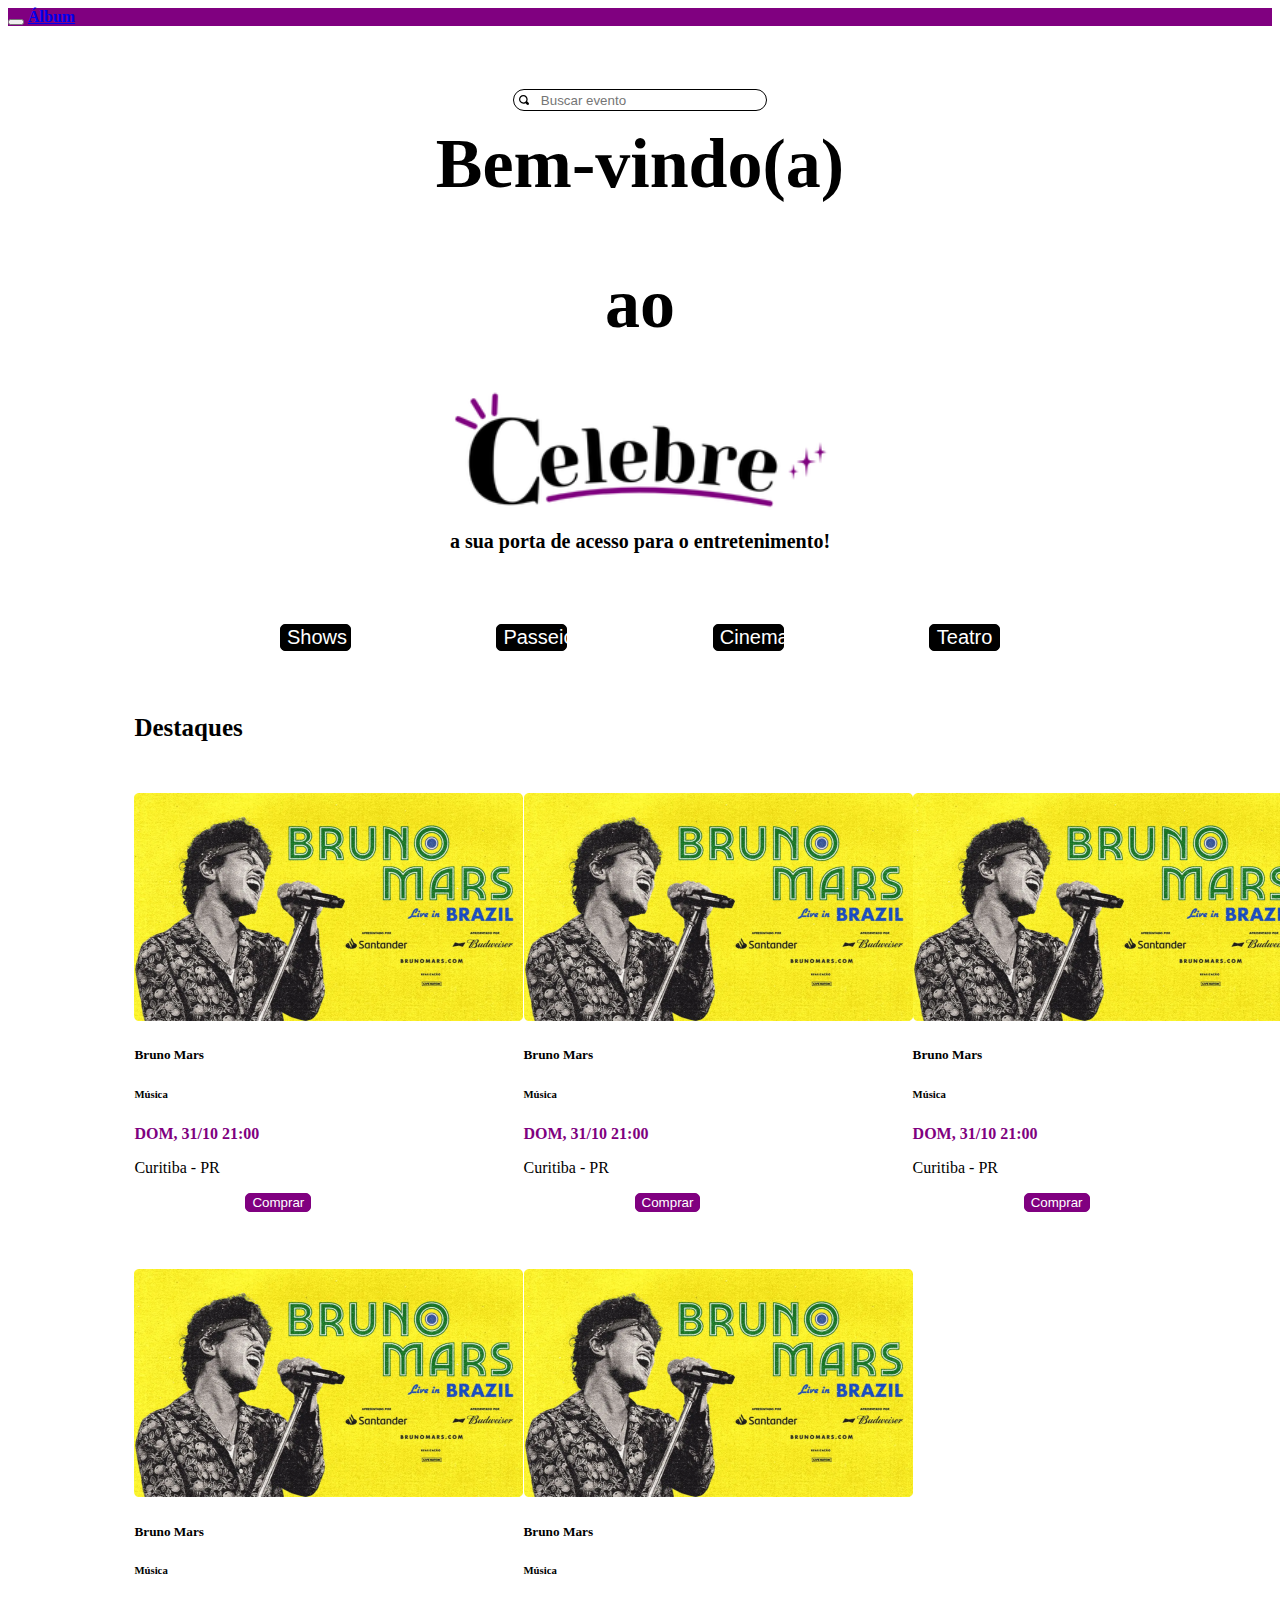
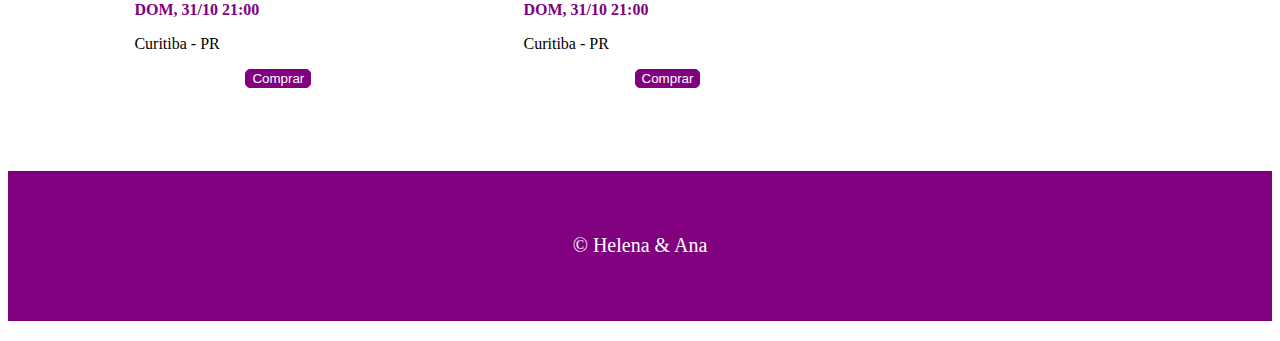
==== index.html @ 24f3611d "Começando direito" ====
<!DOCTYPE html>
<html>

<head>
    <meta charset="utf-8">
    <link rel="stylesheet" href="css/style.css">
    <link rel="stylesheet" href="https://stackpath.bootstrapcdn.com/bootstrap/4.1.3/css/bootstrap.min.css" integrity="sha384-MCw98/SFnGE8fJT3GXwEOngsV7Zt27NXFoaoApmYm81iuXoPkFOJwJ8ERdknLPMO" crossorigin="anonymous">

    <!-- Fontes -->
    <link rel="preconnect" href="https://fonts.googleapis.com">
    <link rel="preconnect" href="https://fonts.gstatic.com" crossorigin>
    <link href="https://fonts.googleapis.com/css2?family=DM+Serif+Text:ital@0;1&display=swap" rel="stylesheet">

    <title>Celebre</title>
</head>

<body>
    <header>

        <div class="navbar navbar-light shadow-sm">
          <div class="container d-flex justify-content-between">
            <button class="navbar-toggler collapsed" type="button" data-toggle="collapse" data-target="#navbarHeader" aria-controls="navbarHeader" aria-expanded="false" aria-label="Toggle navigation">
            <span class="navbar-toggler-icon"></span>
            </button>
            <a href="#" class="navbar-brand d-flex align-items-center">
              <strong>Álbum</strong>
            </a>
          </div>
        </div>
    </header>

    <main>
        <div class="inicio">
            <div class="buscar">
                <img id="lupa" src="imagens/lupa.svg" alt="Pesquisar">
                <input id="pesquisa" type="text" placeholder="Buscar evento">
            </div>

            <h1>Bem-vindo(a)</h1>
            <h1>ao</h1>

            <img id="logo-inicio" src="imagens/logo-slogan.svg" alt="Celebre: sua porta de acesso para o entretenimento!">

            <p id="subtitulo">a sua porta de acesso para o entretenimento!</p>
        </div>

        <!-- opções -->
        <div class="options">
            <button>Shows</button>
            <button>Passeios</button>
            <button>Cinemas</button>
            <button>Teatro</button>
        </div>

        <div class="destaques">
            <p id="titulo-destaques">Destaques</p>

            <!-- cards -->
            <div class="card-elementos">
                <div class="card" style="width: 18rem;">
                    <img class="card-img-top" src="imagens/bruninho.png" alt="Imagem de capa do card">
                    <div class="card-body">
                        <h5 class="card-title">Bruno Mars</h5>
                        <h6 class="card-subtitle mb-2 text-muted">Música</h6>
                        <p class="card-text data">DOM, 31/10    21:00</p>
                        <p class="card-text">Curitiba - PR</p>
                        <div class="button-compra">
                            <button>Comprar</button>
                        </div>
                    </div>
                </div>
    
                <div class="card" style="width: 18rem;">
                    <img class="card-img-top" src="imagens/bruninho.png" alt="Imagem de capa do card">
                    <div class="card-body">
                        <h5 class="card-title">Bruno Mars</h5>
                        <h6 class="card-subtitle mb-2 text-muted">Música</h6>
                        <p class="card-text data">DOM, 31/10    21:00</p>
                        <p class="card-text">Curitiba - PR</p>
                        <div class="button-compra">
                            <button>Comprar</button>
                        </div>
                    </div>
                </div>
    
                <div class="card" style="width: 18rem;">
                    <img class="card-img-top" src="imagens/bruninho.png" alt="Imagem de capa do card">
                    <div class="card-body">
                        <h5 class="card-title">Bruno Mars</h5>
                        <h6 class="card-subtitle mb-2 text-muted">Música</h6>
                        <p class="card-text data">DOM, 31/10    21:00</p>
                        <p class="card-text">Curitiba - PR</p>
                        <div class="button-compra">
                            <button>Comprar</button>
                        </div>
                    </div>
                </div>
    
                <div class="card" style="width: 18rem;">
                    <img class="card-img-top" src="imagens/bruninho.png" alt="Imagem de capa do card">
                    <div class="card-body">
                        <h5 class="card-title">Bruno Mars</h5>
                        <h6 class="card-subtitle mb-2 text-muted">Música</h6>
                        <p class="card-text data">DOM, 31/10    21:00</p>
                        <p class="card-text">Curitiba - PR</p>
                        <div class="button-compra">
                            <button>Comprar</button>
                        </div>
                    </div>
                </div>
    
                <div class="card" style="width: 18rem;">
                    <img class="card-img-top" src="imagens/bruninho.png" alt="Imagem de capa do card">
                    <div class="card-body">
                        <h5 class="card-title">Bruno Mars</h5>
                        <h6 class="card-subtitle mb-2 text-muted">Música</h6>
                        <p class="card-text data">DOM, 31/10    21:00</p>
                        <p class="card-text">Curitiba - PR</p>
                        <div class="button-compra">
                            <button>Comprar</button>
                        </div>
                    </div>
                </div>
    
                <div class="card" style="width: 18rem;">
                    <img class="card-img-top" src="imagens/bruninho.png" alt="Imagem de capa do card">
                    <div class="card-body">
                        <h5 class="card-title">Bruno Mars</h5>
                        <h6 class="card-subtitle mb-2 text-muted">Música</h6>
                        <p class="card-text data">DOM, 31/10    21:00</p>
                        <p class="card-text">Curitiba - PR</p>
                        <div class="button-compra">
                            <button>Comprar</button>
                        </div>
                    </div>
                </div>
            </div>
        </div>
    </main>

    <footer>
        <p>© Helena & Ana</p>
    </footer>

<script src="https://code.jquery.com/jquery-3.3.1.slim.min.js" integrity="sha384-q8i/X+965DzO0rT7abK41JStQIAqVgRVzpbzo5smXKp4YfRvH+8abtTE1Pi6jizo" crossorigin="anonymous"></script>
<script src="https://cdnjs.cloudflare.com/ajax/libs/popper.js/1.14.3/umd/popper.min.js" integrity="sha384-ZMP7rVo3mIykV+2+9J3UJ46jBk0WLaUAdn689aCwoqbBJiSnjAK/l8WvCWPIPm49" crossorigin="anonymous"></script>
<script src="https://stackpath.bootstrapcdn.com/bootstrap/4.1.3/js/bootstrap.min.js" integrity="sha384-ChfqqxuZUCnJSK3+MXmPNIyE6ZbWh2IMqE241rYiqJxyMiZ6OW/JmZQ5stwEULTy" crossorigin="anonymous"></script>
</body>

</html>
---- css/style.css ----
#pesquisa {
    border: none;
    width: 85%;
    margin-left: 2%;
}

#pesquisa:focus {
    border: none;
    outline: none;
}

#lupa {
    width: 4%;
    margin: 2%;
}

.buscar {
    width: 20%;
    border: 1px solid black;
    border-radius: 20px;
    display: flex;
    align-items: center;
}

.inicio {
    margin-top: 5%;
    display: flex;
    flex-direction: column;
    align-items: center;
}

.inicio h1 {
    font-family: "Abril Fatface", serif;
    font-weight: 900;
    font-style: normal;
    font-size: 70px;
    margin-top: 1%;
}

#logo-inicio {
    width: 30%;
}

#subtitulo {
    font-size: 20px;
    margin-top: 1%;
    font-weight: 900;
}

.options {
    display: flex;
    justify-content: space-evenly;
    margin: 4% 10% 2% 10%;
}

.options button {
    font-weight: 500;
    background-color: black;
    color: white;
    font-size: 20px;
    width: 7%;
    border: none;
    border-radius: 5px;
    border: 1px solid black;
}

.options button:hover {
    font-weight: 300;
    background-color: white;
    color: black;
    border: 1px solid black;
}

#titulo-destaques {
    margin-top: 5%;
    margin-left: 10%;
    font-weight: 900;
    font-size: 25px;
}

.data {
    color: purple;
    font-weight: 700;
}

.button-compra {
    display: flex;
    justify-content: center;
}

.button-compra button {
    background-color: #800080;
    border: 1px solid #800080;
    color: white;
    border-radius: 5px;
    font-weight: 500;
}

.button-compra button:hover {
    background-color: white;
    color: #800080;
    font-weight: 200;
}

.card-elementos {
    margin: 4% 10% 2% 10%;
    display: grid;
    column-gap: 10%;
    grid-template-columns: auto auto auto auto;
}
.card {
    margin-bottom: 20%;
}

footer {
    background-color: purple;
    color: white;
}

footer p {
    padding: 5%;
    font-size: 20px;
    display: flex;
    justify-content: center;
}

.navbar {
    background-color: #800080;
    color: white;
}
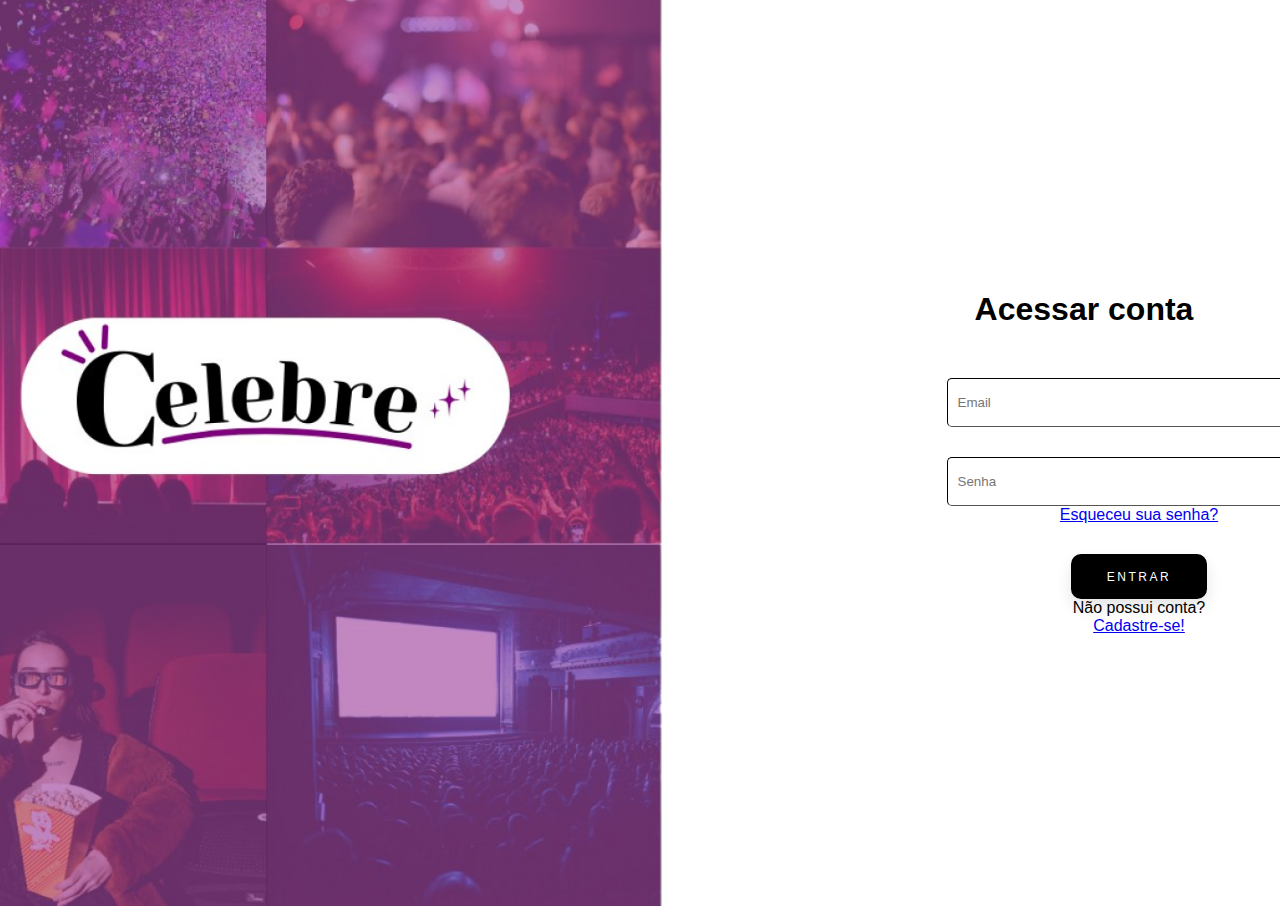
==== commit c650d447: "Tem que inserir e criar os eventos" ====
--- a/index.html
+++ b/index.html
@@ -1,150 +1,31 @@
 <!DOCTYPE html>
 <html>
-
-<head>
-    <meta charset="utf-8">
-    <link rel="stylesheet" href="css/style.css">
-    <link rel="stylesheet" href="https://stackpath.bootstrapcdn.com/bootstrap/4.1.3/css/bootstrap.min.css" integrity="sha384-MCw98/SFnGE8fJT3GXwEOngsV7Zt27NXFoaoApmYm81iuXoPkFOJwJ8ERdknLPMO" crossorigin="anonymous">
-
-    <!-- Fontes -->
-    <link rel="preconnect" href="https://fonts.googleapis.com">
-    <link rel="preconnect" href="https://fonts.gstatic.com" crossorigin>
-    <link href="https://fonts.googleapis.com/css2?family=DM+Serif+Text:ital@0;1&display=swap" rel="stylesheet">
-
-    <title>Celebre</title>
-</head>
-
-<body>
-    <header>
-
-        <div class="navbar navbar-light shadow-sm">
-          <div class="container d-flex justify-content-between">
-            <button class="navbar-toggler collapsed" type="button" data-toggle="collapse" data-target="#navbarHeader" aria-controls="navbarHeader" aria-expanded="false" aria-label="Toggle navigation">
-            <span class="navbar-toggler-icon"></span>
-            </button>
-            <a href="#" class="navbar-brand d-flex align-items-center">
-              <strong>Álbum</strong>
-            </a>
-          </div>
-        </div>
-    </header>
-
-    <main>
-        <div class="inicio">
-            <div class="buscar">
-                <img id="lupa" src="imagens/lupa.svg" alt="Pesquisar">
-                <input id="pesquisa" type="text" placeholder="Buscar evento">
+    <head>
+        <title>Acessar conta</title>
+        <link rel="stylesheet" href="css/login.css">
+    </head>
+    <body>
+        <div class="container">
+            <div class="leftContent">
+                <img src="imagens/celebre1.png">
             </div>
-
-            <h1>Bem-vindo(a)</h1>
-            <h1>ao</h1>
-
-            <img id="logo-inicio" src="imagens/logo-slogan.svg" alt="Celebre: sua porta de acesso para o entretenimento!">
-
-            <p id="subtitulo">a sua porta de acesso para o entretenimento!</p>
-        </div>
-
-        <!-- opções -->
-        <div class="options">
-            <button>Shows</button>
-            <button>Passeios</button>
-            <button>Cinemas</button>
-            <button>Teatro</button>
-        </div>
-
-        <div class="destaques">
-            <p id="titulo-destaques">Destaques</p>
-
-            <!-- cards -->
-            <div class="card-elementos">
-                <div class="card" style="width: 18rem;">
-                    <img class="card-img-top" src="imagens/bruninho.png" alt="Imagem de capa do card">
-                    <div class="card-body">
-                        <h5 class="card-title">Bruno Mars</h5>
-                        <h6 class="card-subtitle mb-2 text-muted">Música</h6>
-                        <p class="card-text data">DOM, 31/10    21:00</p>
-                        <p class="card-text">Curitiba - PR</p>
-                        <div class="button-compra">
-                            <button>Comprar</button>
-                        </div>
+            <div class="rightContent">
+                <form action>
+                    <div class="headerForm">
+                        <h1>Acessar conta</h1>
                     </div>
-                </div>
-    
-                <div class="card" style="width: 18rem;">
-                    <img class="card-img-top" src="imagens/bruninho.png" alt="Imagem de capa do card">
-                    <div class="card-body">
-                        <h5 class="card-title">Bruno Mars</h5>
-                        <h6 class="card-subtitle mb-2 text-muted">Música</h6>
-                        <p class="card-text data">DOM, 31/10    21:00</p>
-                        <p class="card-text">Curitiba - PR</p>
-                        <div class="button-compra">
-                            <button>Comprar</button>
-                        </div>
+                    <div class="bodyForm">
+                        <input type="email" placeholder="Email" class="svgSenha">
+                        <input type="senha" placeholder="Senha">
                     </div>
-                </div>
-    
-                <div class="card" style="width: 18rem;">
-                    <img class="card-img-top" src="imagens/bruninho.png" alt="Imagem de capa do card">
-                    <div class="card-body">
-                        <h5 class="card-title">Bruno Mars</h5>
-                        <h6 class="card-subtitle mb-2 text-muted">Música</h6>
-                        <p class="card-text data">DOM, 31/10    21:00</p>
-                        <p class="card-text">Curitiba - PR</p>
-                        <div class="button-compra">
-                            <button>Comprar</button>
-                        </div>
-                    </div>
-                </div>
-    
-                <div class="card" style="width: 18rem;">
-                    <img class="card-img-top" src="imagens/bruninho.png" alt="Imagem de capa do card">
-                    <div class="card-body">
-                        <h5 class="card-title">Bruno Mars</h5>
-                        <h6 class="card-subtitle mb-2 text-muted">Música</h6>
-                        <p class="card-text data">DOM, 31/10    21:00</p>
-                        <p class="card-text">Curitiba - PR</p>
-                        <div class="button-compra">
-                            <button>Comprar</button>
-                        </div>
-                    </div>
-                </div>
-    
-                <div class="card" style="width: 18rem;">
-                    <img class="card-img-top" src="imagens/bruninho.png" alt="Imagem de capa do card">
-                    <div class="card-body">
-                        <h5 class="card-title">Bruno Mars</h5>
-                        <h6 class="card-subtitle mb-2 text-muted">Música</h6>
-                        <p class="card-text data">DOM, 31/10    21:00</p>
-                        <p class="card-text">Curitiba - PR</p>
-                        <div class="button-compra">
-                            <button>Comprar</button>
-                        </div>
-                    </div>
-                </div>
-    
-                <div class="card" style="width: 18rem;">
-                    <img class="card-img-top" src="imagens/bruninho.png" alt="Imagem de capa do card">
-                    <div class="card-body">
-                        <h5 class="card-title">Bruno Mars</h5>
-                        <h6 class="card-subtitle mb-2 text-muted">Música</h6>
-                        <p class="card-text data">DOM, 31/10    21:00</p>
-                        <p class="card-text">Curitiba - PR</p>
-                        <div class="button-compra">
-                            <button>Comprar</button>
-                        </div>
-                    </div>
-                </div>
+                    <form class="footerForm" action="admin/index.html" method="post">
+                        <a href="esqueceuSenha.html">Esqueceu sua senha?</a>
+                        <button class="botaoEntrar" type="submit">Entrar</button>
+                        <p>Não possui conta?</p>
+                        <a href="cadastro.html">Cadastre-se!</a>
+                    </form>
+                </form>
             </div>
         </div>
-    </main>
-
-    <footer>
-        <p>© Helena & Ana</p>
-    </footer>
-
-<script src="https://code.jquery.com/jquery-3.3.1.slim.min.js" integrity="sha384-q8i/X+965DzO0rT7abK41JStQIAqVgRVzpbzo5smXKp4YfRvH+8abtTE1Pi6jizo" crossorigin="anonymous"></script>
-<script src="https://cdnjs.cloudflare.com/ajax/libs/popper.js/1.14.3/umd/popper.min.js" integrity="sha384-ZMP7rVo3mIykV+2+9J3UJ46jBk0WLaUAdn689aCwoqbBJiSnjAK/l8WvCWPIPm49" crossorigin="anonymous"></script>
-<script src="https://stackpath.bootstrapcdn.com/bootstrap/4.1.3/js/bootstrap.min.js" integrity="sha384-ChfqqxuZUCnJSK3+MXmPNIyE6ZbWh2IMqE241rYiqJxyMiZ6OW/JmZQ5stwEULTy" crossorigin="anonymous"></script>
-</body>
-
+    </body>
 </html>--- a/css/login.css
+++ b/css/login.css
@@ -0,0 +1,110 @@
+*{
+    margin: 0;
+    padding: 0;
+    font-family: "Poppins", sans-serif;
+    font-weight: 400px;
+}
+header{
+    width: 100%;
+    height: 5vh;
+}
+.container{
+    display: flex;
+    justify-content: center;
+    
+    align-items: center;
+    height: 94vh;
+}
+.rightContent{
+    width: 40%;
+    display: flex;
+    flex-direction: column;
+    align-items: center;
+    justify-content: center;
+    justify-items: center;
+    margin-right: 5%; 
+    margin-top: 80px;
+}
+.rightContent h1{
+    display: flex;
+   text-align: center;
+   margin-bottom: 20px;
+   margin-right: 110px;
+}
+.rightContent form{
+    display: flex;
+    flex-direction: column;
+    align-items: center;
+    justify-content: center;
+    width: 100%;
+}
+.rightContent input{
+    margin-top: 30px;
+    width: 363px;
+    height: 3vh;
+    border-radius: 5px;
+    border-color: black;
+    border-width: 1px;
+    padding: 10px;
+}
+.botaoEntrar {
+    padding: 1.3em 3em;
+    font-size: 12px;
+    text-transform: uppercase;
+    margin-top: 30px;  
+    letter-spacing: 2.5px;
+    font-weight: 500;
+    color: #000;
+    background-color: #000000;
+    box-shadow: 0px 2px 22px 9px rgba(0,0,0,0.18);
+    -webkit-box-shadow: 0px 2px 22px 9px rgba(0,0,0,0.18);
+    -moz-box-shadow: 0px 2px 22px 9px rgba(0,0,0,0.18);
+    color: #fff;
+    border: none;
+    border-radius: 10px;
+    box-shadow: 0px 8px 15px rgba(0, 0, 0, 0.1);
+    transition: all 0.3s ease 0s;
+    cursor: pointer;
+    outline: none
+  }
+.footerForm{
+    display: flex;
+    flex-direction: column;
+    align-items: center;
+    justify-content: center;
+    padding: 2vh;
+    margin-top: 2vh;
+    margin-right: 110px;
+}
+.leftContent img{
+    max-width: 100vh; /* Reduz o tamanho da imagem para não ocupar 100% */
+    height: auto;
+    display: flex;
+    justify-content: left;
+    padding: auto;
+    margin-right: 18vh;
+}
+.footerForm{
+    margin-top: 1vh;
+
+}
+.footerForm a{
+    margin-left: 10px;
+    color:#800080;
+    margin: 10px 0;
+}
+.footerForm a:hover{
+    text-decoration: underline;
+}
+.footerForm p {
+    margin-top: 20px;     
+    text-align: center;
+}
+.svgEmail{
+    position: absolute;
+}
+.Text{
+    padding: 20px;
+    margin-right: 95px;
+    text-decoration: underline;
+}